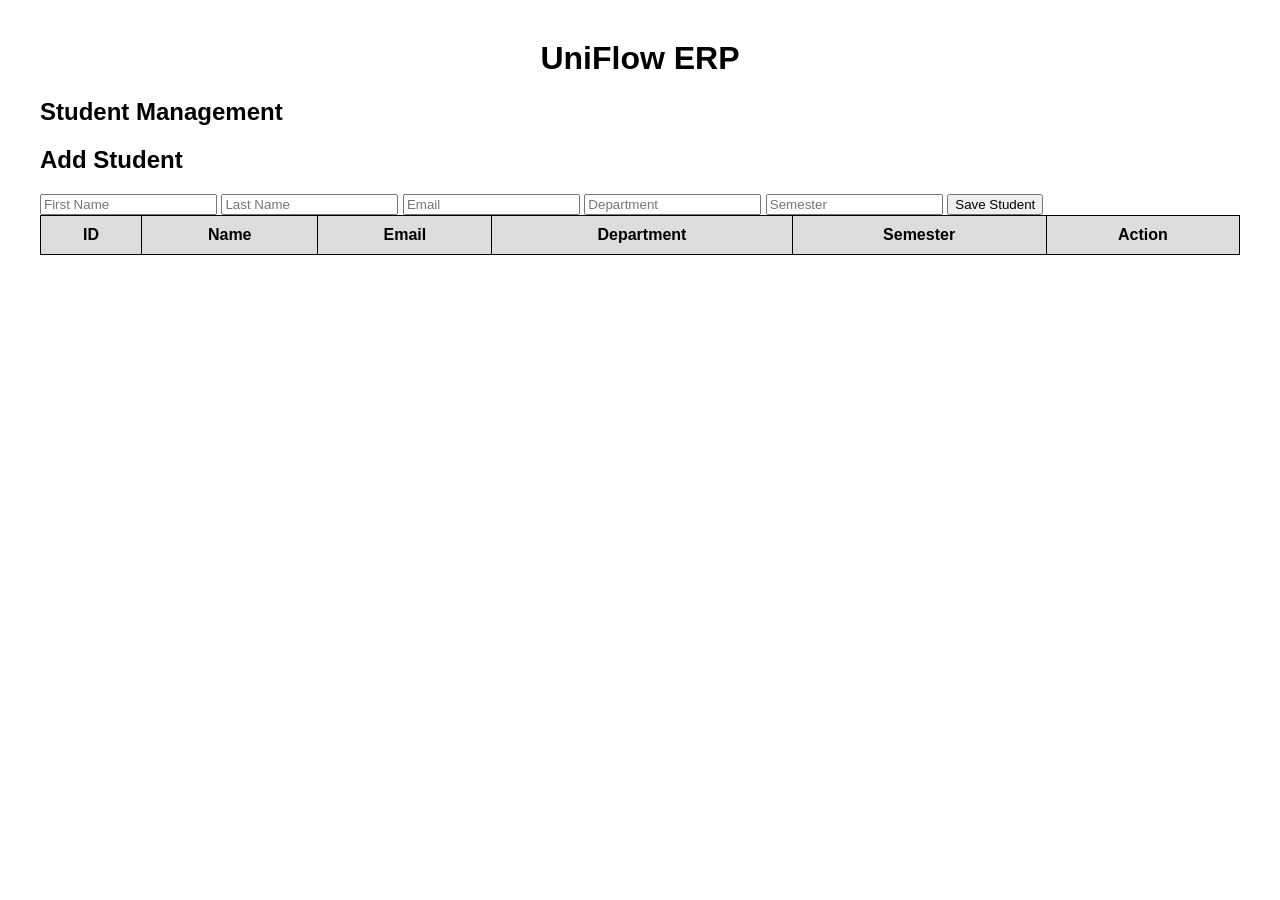
==== frontend/index.html @ 9a843696 "Completed Student full stack CRUD with frontend integration" ====
<!DOCTYPE html>
<html>

<head>

    <title>UniFlow ERP</title>

    <link rel="stylesheet" href="style.css">

</head>


<body>


<h1>
    UniFlow ERP
</h1>


<h2>
    Student Management
</h2>

<h2>Add Student</h2>

<div id="message"></div>

<input id="firstName" placeholder="First Name">

<input id="lastName" placeholder="Last Name">

<input id="email" placeholder="Email">

<input id="department" placeholder="Department">

<input id="semester" placeholder="Semester">

<button onclick="saveStudent()">
    Save Student
</button>

<table>

    <thead>

    <tr>
        <th>ID</th>
        <th>Name</th>
        <th>Email</th>
        <th>Department</th>
        <th>Semester</th>
        <th>Action</th>
    </tr>

    </thead>


    <tbody id="studentTable">

    </tbody>


</table>


<script src="script.js"></script>


</body>

</html>
---- frontend/style.css ----
body{

    font-family: Arial;
    margin:40px;

}


h1{

    text-align:center;

}


table{

    width:100%;
    border-collapse:collapse;

}


th,td{

    border:1px solid black;
    padding:10px;
    text-align:center;

}


th{

    background:#ddd;

}

#message{

    margin:10px;
    font-weight:bold;

}
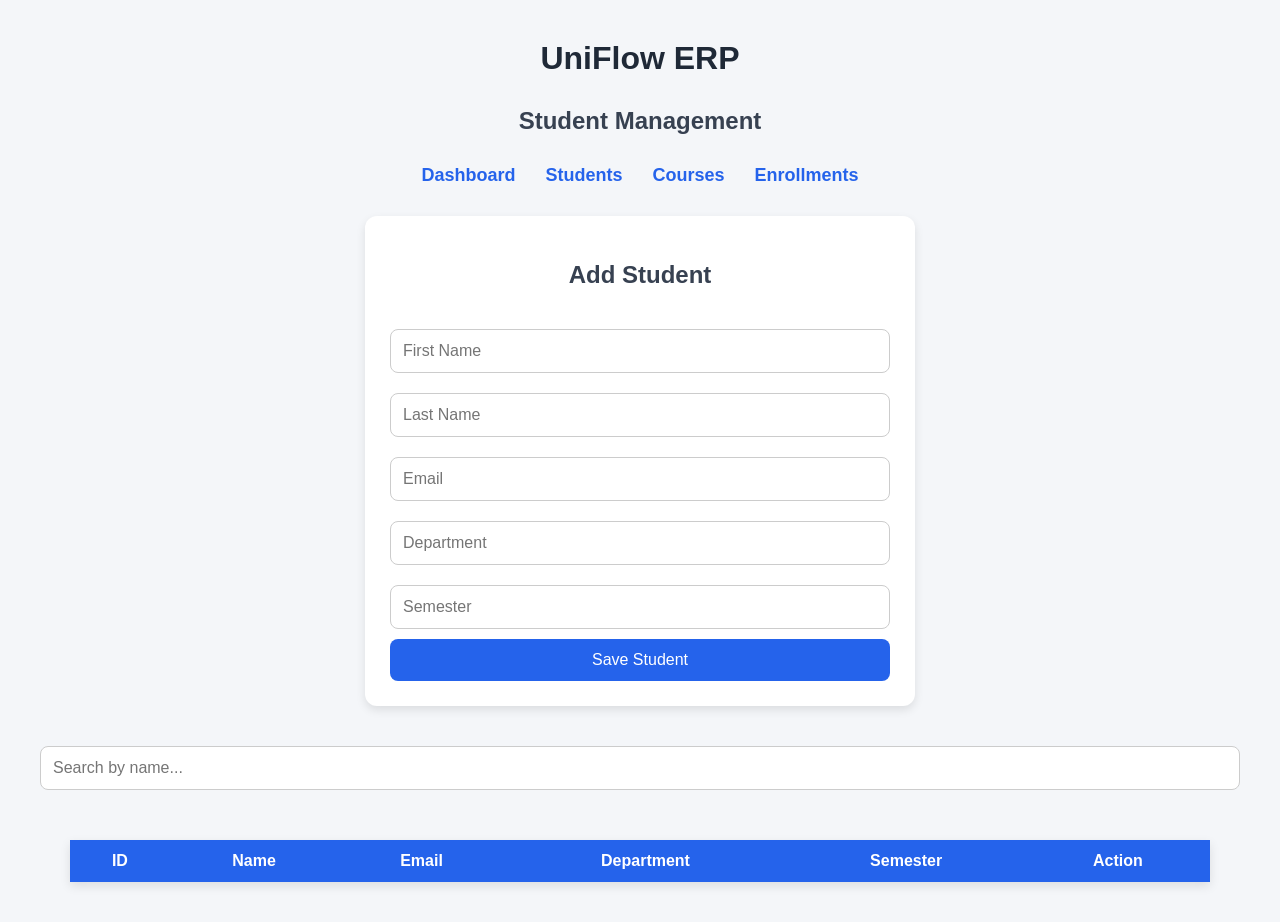
==== commit b0facfa7: "UI improvements and dashboard enhancements" ====
--- a/frontend/index.html
+++ b/frontend/index.html
@@ -13,32 +13,58 @@
 <body>
 
 
-<h1>
+<h1 class="page-title" style="text-align:center;">
     UniFlow ERP
 </h1>
 
 
-<h2>
+<h2 class="page-title">
     Student Management
 </h2>
 
-<h2>Add Student</h2>
+<nav>
+
+    <a href="dashboard.html">Dashboard</a>
+
+    <a href="index.html">Students</a>
+
+    <a href="courses.html">Courses</a>
+
+    <a href="enrollments.html">Enrollments</a>
+
+</nav>
 
 <div id="message"></div>
 
-<input id="firstName" placeholder="First Name">
+<div class="form-container">
 
-<input id="lastName" placeholder="Last Name">
+    <h2 class="page-title">Add Student</h2>
 
-<input id="email" placeholder="Email">
+    <input id="firstName" placeholder="First Name">
 
-<input id="department" placeholder="Department">
+    <input id="lastName" placeholder="Last Name">
 
-<input id="semester" placeholder="Semester">
+    <input id="email" placeholder="Email">
 
-<button onclick="saveStudent()">
-    Save Student
-</button>
+    <input id="department" placeholder="Department">
+
+    <input id="semester" placeholder="Semester">
+
+    <button onclick="saveStudent()">
+        Save Student
+    </button>
+
+</div>
+
+<div class="search-container">
+
+    <input
+            type="text"
+            id="searchInput"
+            placeholder="Search by name..."
+            onkeyup="searchStudent()">
+
+</div>
 
 <table>
 
@@ -66,6 +92,7 @@
 
 <script src="script.js"></script>
 
+<div id="toast"></div>
 
 </body>
 
--- a/frontend/style.css
+++ b/frontend/style.css
@@ -1,44 +1,334 @@
 body{
-
-    font-family: Arial;
     margin:40px;
-
-}
-
+    font-family:Arial, Helvetica, sans-serif;
+    background:#f4f6f9;
+}
 
 h1{
-
-    text-align:center;
-
-}
-
+    text-align:center;
+    color:#1f2937;
+}
+
+h2{
+    color:#374151;
+}
+
+.dashboard{
+
+    display:flex;
+
+    justify-content:center;
+
+    gap:30px;
+
+    margin-top:50px;
+
+}
+
+.card{
+
+    width:220px;
+
+    padding:30px;
+
+    background:white;
+
+    border-radius:12px;
+
+    text-align:center;
+
+    text-decoration:none;
+
+    color:black;
+
+    box-shadow:0px 4px 10px rgba(0,0,0,0.15);
+
+    transition:0.3s;
+
+}
+
+.card:hover{
+
+    transform:translateY(-8px);
+
+    box-shadow:0px 8px 20px rgba(0,0,0,0.25);
+
+}
+
+nav{
+
+    display:flex;
+
+    justify-content:center;
+
+    gap:30px;
+
+    margin:30px 0;
+
+}
+
+nav a{
+
+    text-decoration:none;
+
+    color:#2563eb;
+
+    font-weight:bold;
+
+    font-size:18px;
+
+}
+
+nav a:hover{
+
+    color:#1d4ed8;
+
+}
+
+.form-container{
+
+    width:500px;
+
+    margin:30px auto;
+
+    background:white;
+
+    padding:25px;
+
+    border-radius:12px;
+
+    box-shadow:0 4px 10px rgba(0,0,0,0.1);
+
+}
+
+input,
+select{
+
+    width:100%;
+
+    padding:12px;
+
+    margin:10px 0;
+
+    border:1px solid #ccc;
+
+    border-radius:8px;
+
+    font-size:16px;
+
+    box-sizing:border-box;
+
+}
+
+button{
+
+    width:100%;
+
+    padding:12px;
+
+    border:none;
+
+    border-radius:8px;
+
+    background:#2563eb;
+
+    color:white;
+
+    font-size:16px;
+
+    cursor:pointer;
+
+    transition:0.3s;
+
+}
+
+button:hover{
+
+    background:#1d4ed8;
+
+}
 
 table{
 
-    width:100%;
+    max-width:1500px;
+
+    width:95%;
+
+    margin:40px auto;
+
     border-collapse:collapse;
 
-}
-
-
-th,td{
-
-    border:1px solid black;
-    padding:10px;
-    text-align:center;
-
-}
-
+    background:white;
+
+    box-shadow:0 4px 10px rgba(0,0,0,0.1);
+
+}
 
 th{
 
-    background:#ddd;
-
+    background:#2563eb;
+
+    color:white;
+
+    padding:12px;
+
+}
+
+td{
+
+    padding:12px;
+
+    text-align:center;
+
+}
+
+tr:nth-child(even){
+
+    background:#f3f4f6;
+
+}
+
+tr:hover{
+
+    background:#dbeafe;
+
+}
+
+.page-title{
+
+    text-align:center;
+
+    margin-top:20px;
+
+    margin-bottom:30px;
+
+}
+
+.delete-btn{
+
+    background:#dc3545;
+
+}
+
+.delete-btn:hover{
+
+    background:#bb2d3b;
+
+}
+
+h1{
+
+    margin-top:30px;
+
+    margin-bottom:15px;
+
+}
+
+h3{
+     text-align:center;
+     color:#1f2937;
 }
 
 #message{
 
-    margin:10px;
+    position:fixed;
+
+    top:20px;
+
+    right:20px;
+
+    padding:15px 25px;
+
+    background:#16a34a;
+
+    color:white;
+
+    border-radius:8px;
+
+    box-shadow:0 4px 10px rgba(0,0,0,0.2);
+
+    opacity:0;
+
+    transition:opacity 0.4s ease;
+
+    z-index:1000;
+
     font-weight:bold;
 
-}+}
+
+.stats-container{
+
+    display:flex;
+
+    justify-content:center;
+
+    gap:30px;
+
+    margin-top:50px;
+
+    flex-wrap:wrap;
+
+}
+
+.card{
+
+    width:250px;
+
+    background:white;
+
+    padding:30px;
+
+    text-align:center;
+
+    border-radius:12px;
+
+    box-shadow:0 5px 15px rgba(0,0,0,0.1);
+
+    transition:0.3s;
+
+}
+
+.card:hover{
+
+    transform:translateY(-5px);
+
+}
+
+.action-buttons{
+
+    display:flex;
+
+    justify-content:center;
+
+    gap:10px;
+
+}
+
+.action-buttons button{
+
+    width:90px;
+
+}
+
+.delete-btn{
+
+    background:#dc3545;
+
+}
+
+.delete-btn:hover{
+
+    background:#bb2d3b;
+
+}
+
+<div class="search-container">
+
+    <input
+        type="text"
+        id="searchInput"
+        placeholder="Search by name..."
+        onkeyup="searchStudent()">
+
+</div>
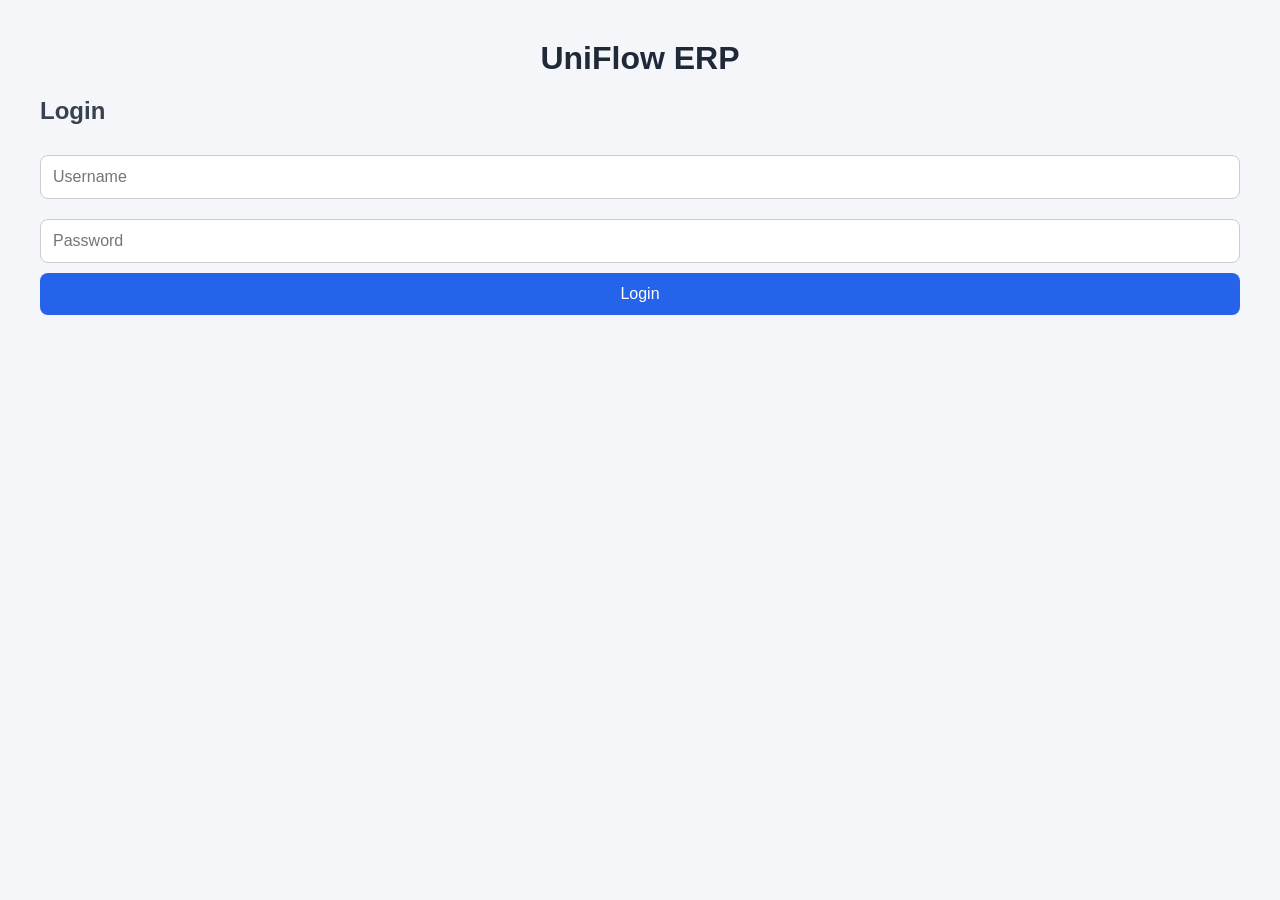
==== commit 67e7c019: "Complete JWT authentication and frontend integration" ====
--- a/frontend/index.html
+++ b/frontend/index.html
@@ -16,6 +16,8 @@
 <h1 class="page-title" style="text-align:center;">
     UniFlow ERP
 </h1>
+
+<button onclick="logout()">Logout</button>
 
 
 <h2 class="page-title">
@@ -50,7 +52,7 @@
 
     <input id="semester" placeholder="Semester">
 
-    <button onclick="saveStudent()">
+    <button id="saveBtn" onclick="saveStudent()">
         Save Student
     </button>
 
@@ -66,6 +68,7 @@
 
 </div>
 
+<div class="table-container">
 <table>
 
     <thead>
@@ -88,6 +91,7 @@
 
 
 </table>
+</div>
 
 
 <script src="script.js"></script>
--- a/frontend/style.css
+++ b/frontend/style.css
@@ -323,12 +323,52 @@
 
 }
 
-<div class="search-container">
-
-    <input
-        type="text"
-        id="searchInput"
-        placeholder="Search by name..."
-        onkeyup="searchStudent()">
-
-</div>+@media (max-width:768px){
+.form-container{
+
+    width:90%;
+
+}
+
+.stats-container{
+
+    flex-direction:column;
+
+    align-items:center;
+
+}
+
+.card{
+
+    width:90%;
+
+}
+
+nav{
+
+    display:flex;
+
+    flex-direction:column;
+
+}
+
+nav{
+
+    display:flex;
+
+    flex-direction:column;
+
+}
+
+.table-container{
+
+    overflow-x:auto;
+
+}
+
+.action-buttons{
+
+    flex-direction:column;
+
+}
+}
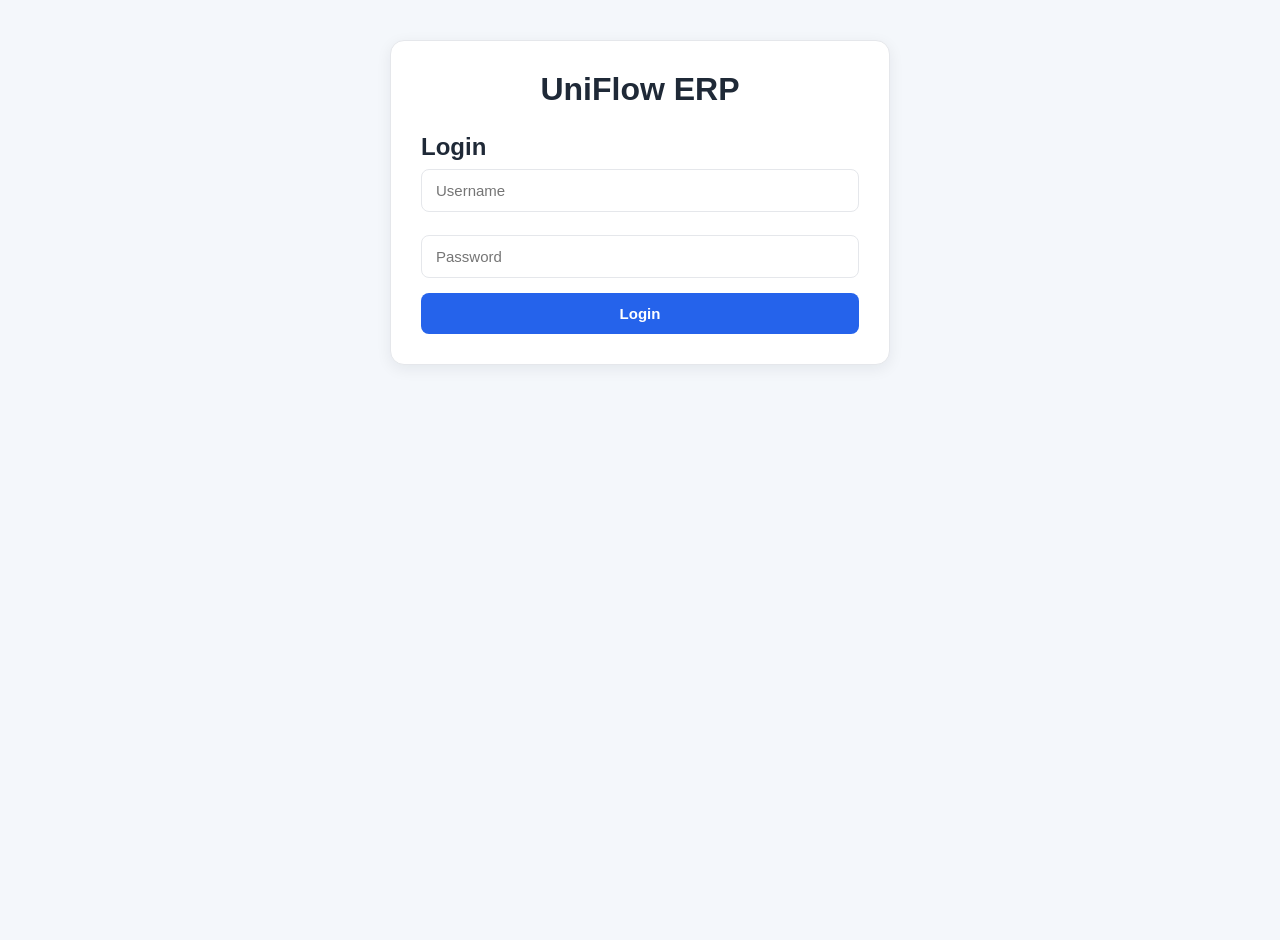
==== commit 76b00cf8: "Update UniFlow frontend and faculty features" ====
--- a/frontend/index.html
+++ b/frontend/index.html
@@ -1,103 +1,279 @@
 <!DOCTYPE html>
-<html>
+<html lang="en">
 
 <head>
 
-    <title>UniFlow ERP</title>
+    <meta charset="UTF-8">
+
+    <meta name="viewport" content="width=device-width, initial-scale=1.0">
+
+    <title>Student Management - UniFlow</title>
 
     <link rel="stylesheet" href="style.css">
 
 </head>
 
-
 <body>
 
-
-<h1 class="page-title" style="text-align:center;">
-    UniFlow ERP
-</h1>
-
-<button onclick="logout()">Logout</button>
-
-
-<h2 class="page-title">
-    Student Management
-</h2>
-
-<nav>
-
-    <a href="dashboard.html">Dashboard</a>
-
-    <a href="index.html">Students</a>
-
-    <a href="courses.html">Courses</a>
-
-    <a href="enrollments.html">Enrollments</a>
-
-</nav>
-
-<div id="message"></div>
-
-<div class="form-container">
-
-    <h2 class="page-title">Add Student</h2>
-
-    <input id="firstName" placeholder="First Name">
-
-    <input id="lastName" placeholder="Last Name">
-
-    <input id="email" placeholder="Email">
-
-    <input id="department" placeholder="Department">
-
-    <input id="semester" placeholder="Semester">
-
-    <button id="saveBtn" onclick="saveStudent()">
-        Save Student
-    </button>
+<div class="dashboard-layout">
+
+    <!-- Sidebar -->
+    <aside class="sidebar">
+
+        <div class="sidebar-logo">
+            Uni<span>Flow</span>
+        </div>
+
+        <div class="sidebar-menu">
+
+            <a href="dashboard.html">
+                Dashboard
+            </a>
+
+            <a href="index.html" class="active">
+                Students
+            </a>
+
+            <a href="courses.html">
+                Courses
+            </a>
+
+            <a href="enrollments.html">
+                Enrollments
+            </a>
+
+        </div>
+
+    </aside>
+
+
+    <!-- Main Content -->
+    <main class="dashboard-main">
+
+        <!-- Top Bar -->
+        <div class="dashboard-topbar">
+
+            <div>
+                <h2>Student Management</h2>
+
+                <p class="topbar-subtitle">
+                    Manage student records and information
+                </p>
+            </div>
+
+            <div class="user-info">
+
+                <button
+                        class="logout-btn"
+                        onclick="logout()">
+                    Logout
+                </button>
+
+            </div>
+
+        </div>
+
+
+        <!-- Page Header -->
+        <div class="page-title">
+
+            <h1>Students</h1>
+
+            <p>
+                Add, update, search and manage university students.
+            </p>
+
+        </div>
+
+
+        <!-- Add / Edit Student -->
+        <div class="content-panel student-form-panel">
+
+            <div class="section-header">
+
+                <div>
+
+                    <h3 id="formTitle">
+                        Add Student
+                    </h3>
+
+                    <p>
+                        Enter the student's details below.
+                    </p>
+
+                </div>
+
+            </div>
+
+
+            <div class="student-form-grid">
+
+                <div class="form-field">
+
+                    <label for="firstName">
+                        First Name
+                    </label>
+
+                    <input
+                            id="firstName"
+                            type="text"
+                            placeholder="Enter first name">
+
+                </div>
+
+
+                <div class="form-field">
+
+                    <label for="lastName">
+                        Last Name
+                    </label>
+
+                    <input
+                            id="lastName"
+                            type="text"
+                            placeholder="Enter last name">
+
+                </div>
+
+
+                <div class="form-field">
+
+                    <label for="email">
+                        Email
+                    </label>
+
+                    <input
+                            id="email"
+                            type="email"
+                            placeholder="Enter email">
+
+                </div>
+
+
+                <div class="form-field">
+
+                    <label for="department">
+                        Department
+                    </label>
+
+                    <input
+                            id="department"
+                            type="text"
+                            placeholder="Enter department">
+
+                </div>
+
+
+                <div class="form-field">
+
+                    <label for="semester">
+                        Semester
+                    </label>
+
+                    <input
+                            id="semester"
+                            type="number"
+                            placeholder="Enter semester">
+
+                </div>
+
+            </div>
+
+
+            <div class="form-actions">
+
+                <button
+                        id="saveBtn"
+                        onclick="saveStudent()">
+                    Save Student
+                </button>
+
+                <button
+                        type="button"
+                        class="secondary-btn"
+                        onclick="clearForm()">
+                    Clear
+                </button>
+
+            </div>
+
+        </div>
+
+
+        <!-- Students List -->
+        <div class="content-panel">
+
+            <div class="section-header">
+
+                <div>
+
+                    <h3>Student Records</h3>
+
+                    <p>
+                        View and manage registered students.
+                    </p>
+
+                </div>
+
+
+                <div class="student-search">
+
+                    <input
+                            type="text"
+                            id="searchInput"
+                            placeholder="Search students..."
+                            onkeyup="searchStudent()">
+
+                </div>
+
+            </div>
+
+
+            <div id="message"></div>
+
+
+            <div class="table-container">
+
+                <table>
+
+                    <thead>
+
+                    <tr>
+
+                        <th>ID</th>
+
+                        <th>Name</th>
+
+                        <th>Email</th>
+
+                        <th>Department</th>
+
+                        <th>Semester</th>
+
+                        <th>Action</th>
+
+                    </tr>
+
+                    </thead>
+
+
+                    <tbody id="studentTable">
+
+                    </tbody>
+
+                </table>
+
+            </div>
+
+        </div>
+
+    </main>
 
 </div>
 
-<div class="search-container">
-
-    <input
-            type="text"
-            id="searchInput"
-            placeholder="Search by name..."
-            onkeyup="searchStudent()">
-
-</div>
-
-<div class="table-container">
-<table>
-
-    <thead>
-
-    <tr>
-        <th>ID</th>
-        <th>Name</th>
-        <th>Email</th>
-        <th>Department</th>
-        <th>Semester</th>
-        <th>Action</th>
-    </tr>
-
-    </thead>
-
-
-    <tbody id="studentTable">
-
-    </tbody>
-
-
-</table>
-</div>
-
 
 <script src="script.js"></script>
 
-<div id="toast"></div>
-
 </body>
 
 </html>
--- a/frontend/style.css
+++ b/frontend/style.css
@@ -1,374 +1,3102 @@
-body{
-    margin:40px;
-    font-family:Arial, Helvetica, sans-serif;
-    background:#f4f6f9;
-}
-
-h1{
-    text-align:center;
-    color:#1f2937;
-}
-
-h2{
-    color:#374151;
-}
-
-.dashboard{
-
-    display:flex;
-
-    justify-content:center;
-
-    gap:30px;
-
-    margin-top:50px;
-
-}
-
-.card{
-
-    width:220px;
-
-    padding:30px;
-
-    background:white;
-
-    border-radius:12px;
-
-    text-align:center;
-
-    text-decoration:none;
-
-    color:black;
-
-    box-shadow:0px 4px 10px rgba(0,0,0,0.15);
-
-    transition:0.3s;
-
-}
-
-.card:hover{
-
-    transform:translateY(-8px);
-
-    box-shadow:0px 8px 20px rgba(0,0,0,0.25);
-
-}
-
-nav{
-
-    display:flex;
-
-    justify-content:center;
-
-    gap:30px;
-
-    margin:30px 0;
-
-}
-
-nav a{
-
-    text-decoration:none;
-
-    color:#2563eb;
-
-    font-weight:bold;
-
-    font-size:18px;
-
-}
-
-nav a:hover{
-
-    color:#1d4ed8;
-
-}
-
-.form-container{
-
-    width:500px;
-
-    margin:30px auto;
-
-    background:white;
-
-    padding:25px;
-
-    border-radius:12px;
-
-    box-shadow:0 4px 10px rgba(0,0,0,0.1);
-
+/* =========================================================
+   UniFlow ERP - Global Styles
+   ========================================================= */
+
+* {
+    box-sizing: border-box;
+    margin: 0;
+    padding: 0;
+}
+
+:root {
+    --primary: #2563eb;
+    --primary-dark: #1d4ed8;
+    --primary-light: #eff6ff;
+
+    --sidebar: #111827;
+    --sidebar-hover: #1f2937;
+
+    --background: #f4f7fb;
+    --surface: #ffffff;
+
+    --text: #1f2937;
+    --muted: #6b7280;
+
+    --success: #16a34a;
+    --danger: #dc3545;
+    --warning: #f59e0b;
+
+    --border: #e5e7eb;
+
+    --radius: 14px;
+
+    --shadow:
+        0 4px 15px rgba(15, 23, 42, 0.07);
+
+    --shadow-hover:
+        0 10px 25px rgba(15, 23, 42, 0.12);
+}
+
+
+/* =========================================================
+   BODY
+   ========================================================= */
+
+body {
+    font-family:
+        Arial,
+        Helvetica,
+        sans-serif;
+
+    background: var(--background);
+
+    color: var(--text);
+
+    min-height: 100vh;
+}
+
+
+/* =========================================================
+   HEADINGS
+   ========================================================= */
+
+h1 {
+    color: var(--text);
+    font-size: 32px;
+    margin-bottom: 12px;
+}
+
+h2 {
+    color: var(--text);
+}
+
+h3 {
+    color: var(--text);
+}
+
+p {
+    line-height: 1.6;
+}
+
+
+/* =========================================================
+   BUTTONS
+   ========================================================= */
+
+button {
+    width: 100%;
+
+    padding: 12px 18px;
+
+    border: none;
+    border-radius: 8px;
+
+    background: var(--primary);
+    color: white;
+
+    font-size: 15px;
+    font-weight: 600;
+
+    cursor: pointer;
+
+    transition:
+        background 0.2s ease,
+        transform 0.2s ease;
+}
+
+button:hover {
+    background: var(--primary-dark);
+    transform: translateY(-1px);
+}
+
+
+/* =========================================================
+   SECONDARY BUTTON
+   ========================================================= */
+
+.secondary-button {
+    width: auto;
+
+    background: white;
+
+    color: var(--text);
+
+    border: 1px solid var(--border);
+
+    padding: 11px 18px;
+}
+
+.secondary-button:hover {
+    background: #f8fafc;
+
+    color: var(--primary);
+
+    border-color: #cbd5e1;
+}
+
+
+/* =========================================================
+   TOP NAVBAR
+   ========================================================= */
+
+.navbar {
+    height: 70px;
+
+    display: flex;
+
+    align-items: center;
+
+    justify-content: space-between;
+
+    padding: 0 30px;
+
+    background: var(--surface);
+
+    border-bottom: 1px solid var(--border);
+
+    box-shadow:
+        0 2px 8px rgba(0, 0, 0, 0.04);
+
+    position: sticky;
+
+    top: 0;
+
+    z-index: 100;
+}
+
+.navbar h2 {
+    color: var(--primary);
+
+    font-size: 25px;
+
+    font-weight: 700;
+}
+
+.navbar button {
+    width: auto;
+
+    padding: 10px 22px;
+}
+
+
+/* =========================================================
+   MAIN CONTAINER
+   ========================================================= */
+
+.container {
+    width: min(1200px, 92%);
+
+    margin: 40px auto;
+
+    text-align: center;
+}
+
+
+/* =========================================================
+   PAGE TITLE
+   ========================================================= */
+
+.page-title {
+    text-align: left;
+
+    margin-bottom: 30px;
+
+    text-align: center;
+}
+
+.page-title h1 {
+    margin-bottom: 5px;
+    text-align: center;
+}
+
+.page-title p {
+    color: var(--muted);
+
+    font-size: 15px;
+    text-align: center;
+}
+
+
+/* =========================================================
+   NEW DASHBOARD LAYOUT
+   ========================================================= */
+
+.app-layout {
+    display: flex;
+
+    min-height: 100vh;
+}
+
+
+/* =========================================================
+   SIDEBAR
+   ========================================================= */
+
+.sidebar {
+    width: 250px;
+
+    min-height: 100vh;
+
+    position: fixed;
+
+    left: 0;
+    top: 0;
+    bottom: 0;
+
+    background: var(--sidebar);
+
+    color: white;
+
+    padding: 24px 16px;
+
+    display: flex;
+
+    flex-direction: column;
+
+    z-index: 200;
+}
+
+
+/* =========================================================
+   BRAND
+   ========================================================= */
+
+.brand {
+    display: flex;
+
+    align-items: center;
+
+    gap: 12px;
+
+    padding:
+        0 10px
+        25px;
+}
+
+.brand-logo {
+    width: 40px;
+    height: 40px;
+
+    display: flex;
+
+    align-items: center;
+    justify-content: center;
+
+    background: var(--primary);
+
+    color: white;
+
+    border-radius: 10px;
+
+    font-size: 20px;
+
+    font-weight: 700;
+}
+
+.brand h2 {
+    color: white;
+
+    font-size: 20px;
+
+    margin: 0;
+}
+
+.brand span {
+    display: block;
+
+    color: #9ca3af;
+
+    font-size: 11px;
+
+    margin-top: 2px;
+}
+
+
+/* =========================================================
+   SIDEBAR USER
+   ========================================================= */
+
+.sidebar-user {
+    display: flex;
+
+    align-items: center;
+
+    gap: 12px;
+
+    padding:
+        15px 10px;
+
+    margin-bottom: 20px;
+
+    border-top: 1px solid #374151;
+
+    border-bottom: 1px solid #374151;
+}
+
+.user-avatar {
+    width: 38px;
+    height: 38px;
+
+    display: flex;
+
+    align-items: center;
+    justify-content: center;
+
+    border-radius: 50%;
+
+    background: #374151;
+
+    color: white;
+
+    font-weight: 700;
+}
+
+.sidebar-user strong {
+    display: block;
+
+    color: white;
+
+    font-size: 14px;
+}
+
+.sidebar-user span {
+    display: block;
+
+    color: #9ca3af;
+
+    font-size: 11px;
+
+    margin-top: 3px;
+}
+
+
+/* =========================================================
+   SIDEBAR SECTION
+   ========================================================= */
+
+.sidebar-section {
+    margin-bottom: 25px;
+}
+
+.sidebar-heading {
+    color: #6b7280;
+
+    font-size: 10px;
+
+    font-weight: 700;
+
+    letter-spacing: 1px;
+
+    padding:
+        0 10px
+        8px;
+}
+
+
+/* =========================================================
+   SIDEBAR LINKS
+   ========================================================= */
+
+.sidebar-link {
+    display: flex;
+
+    align-items: center;
+
+    gap: 12px;
+
+    padding: 11px 12px;
+
+    margin-bottom: 4px;
+
+    border-radius: 8px;
+
+    text-decoration: none;
+
+    color: #d1d5db;
+
+    font-size: 14px;
+
+    transition:
+        background 0.2s ease,
+        color 0.2s ease;
+}
+
+.sidebar-link:hover {
+    background: var(--sidebar-hover);
+
+    color: white;
+}
+
+.sidebar-link.active {
+    background: var(--primary);
+
+    color: white;
+}
+
+.sidebar-icon {
+    width: 20px;
+
+    text-align: center;
+
+    font-size: 16px;
+}
+
+
+/* =========================================================
+   SIDEBAR FOOTER
+   ========================================================= */
+
+.sidebar-footer {
+    margin-top: auto;
+
+    padding:
+        15px 10px 5px;
+
+    border-top: 1px solid #374151;
+}
+
+.sidebar-footer strong {
+    display: block;
+
+    color: white;
+
+    font-size: 12px;
+}
+
+.sidebar-footer span {
+    display: block;
+
+    color: #9ca3af;
+
+    font-size: 10px;
+
+    margin-top: 4px;
+}
+
+.sidebar-footer small {
+    display: block;
+
+    color: #6b7280;
+
+    font-size: 9px;
+
+    margin-top: 8px;
+}
+
+
+/* =========================================================
+   MAIN CONTENT
+   ========================================================= */
+
+.main-content {
+    width: 100%;
+
+    margin-left: 250px;
+
+    padding: 40px;
+
+    min-height: 100vh;
+}
+
+
+/* =========================================================
+   PAGE HEADER
+   ========================================================= */
+
+.page-header {
+    display: flex;
+
+    align-items: center;
+
+    justify-content: space-between;
+
+    gap: 30px;
+
+    margin-bottom: 35px;
+}
+
+.page-eyebrow {
+    color: var(--primary);
+
+    font-size: 11px;
+
+    font-weight: 700;
+
+    letter-spacing: 1.2px;
+
+    margin-bottom: 7px;
+}
+
+.page-header h1 {
+    margin-bottom: 5px;
+
+    font-size: 32px;
+}
+
+.page-subtitle {
+    color: var(--muted);
+
+    font-size: 14px;
+}
+
+
+/* =========================================================
+   CONTENT SECTION
+   ========================================================= */
+
+.content-section {
+    width: 100%;
+}
+
+.section-header {
+    display: flex;
+
+    align-items: center;
+
+    justify-content: space-between;
+
+    margin-bottom: 20px;
+}
+
+.section-header h2 {
+    font-size: 20px;
+
+    margin-bottom: 4px;
+}
+
+.section-header p {
+    color: var(--muted);
+
+    font-size: 13px;
+}
+
+
+/* =========================================================
+   DASHBOARD
+   ========================================================= */
+
+.dashboard {
+    display: grid;
+
+    grid-template-columns:
+        repeat(3, 1fr);
+
+    gap: 25px;
+
+    margin-top: 35px;
+}
+
+
+/* =========================================================
+   DASHBOARD CARDS
+   ========================================================= */
+
+.dashboard-card,
+.card,
+.student-card,
+.course-card,
+.stat-card {
+
+    background: var(--surface);
+
+    border: 1px solid var(--border);
+
+    border-radius: var(--radius);
+
+    box-shadow: var(--shadow);
+
+    transition:
+        transform 0.2s ease,
+        box-shadow 0.2s ease;
+}
+
+.dashboard-card:hover,
+.card:hover,
+.student-card:hover,
+.course-card:hover,
+.stat-card:hover {
+
+    transform: translateY(-4px);
+
+    box-shadow: var(--shadow-hover);
+}
+
+
+/* =========================================================
+   DASHBOARD CARD
+   ========================================================= */
+
+.dashboard-card {
+    padding: 28px;
+
+    text-align: center;
+
+    cursor: pointer;
+}
+
+.dashboard-card h2 {
+    font-size: 42px;
+
+    margin-bottom: 15px;
+}
+
+.dashboard-card h3 {
+    font-size: 20px;
+
+    margin-bottom: 8px;
+}
+
+.dashboard-card p {
+    color: var(--muted);
+
+    font-size: 14px;
+}
+
+
+/* =========================================================
+   STUDENT DASHBOARD
+   ========================================================= */
+
+.student-dashboard-cards {
+    display: grid;
+
+    grid-template-columns:
+        repeat(2, 1fr);
+
+    gap: 25px;
+
+    max-width: 1000px;
+
+    margin: 40px auto;
+}
+
+.student-card {
+    padding: 30px;
+
+    cursor: pointer;
+}
+
+.student-card h2 {
+    margin-bottom: 12px;
+}
+
+.student-card p {
+    color: var(--muted);
+
+    margin: 8px 0;
+}
+
+
+/* =========================================================
+   COURSE GRID
+   ========================================================= */
+
+.courses-grid {
+    display: grid;
+
+    grid-template-columns:
+        repeat(2, 1fr);
+
+    gap: 20px;
+}
+
+
+/* =========================================================
+   COURSE CARD
+   ========================================================= */
+
+.course-card {
+    padding: 25px;
+
+    margin-bottom: 0;
+}
+
+.course-card h2 {
+    color: var(--primary);
+
+    margin-bottom: 15px;
+}
+
+.course-card p {
+    margin: 8px 0;
+
+    color: var(--muted);
+}
+
+
+/* =========================================================
+   STUDENTS GRID
+   ========================================================= */
+
+.students-grid {
+    display: grid;
+
+    grid-template-columns:
+        repeat(2, 1fr);
+
+    gap: 20px;
+}
+
+
+/* =========================================================
+   STUDENT CARD
+   ========================================================= */
+
+.student-card {
+    padding: 24px;
+
+    cursor: default;
+}
+
+.student-card-header {
+    display: flex;
+
+    align-items: center;
+
+    gap: 13px;
+
+    margin-bottom: 22px;
+}
+
+.student-avatar {
+    width: 45px;
+    height: 45px;
+
+    display: flex;
+
+    align-items: center;
+    justify-content: center;
+
+    border-radius: 50%;
+
+    background: var(--primary-light);
+
+    color: var(--primary);
+
+    font-size: 18px;
+
+    font-weight: 700;
+}
+
+.student-card h2 {
+    font-size: 17px;
+
+    margin-bottom: 4px;
+}
+
+.student-email {
+    color: var(--muted);
+
+    font-size: 12px;
+}
+
+.student-details {
+    display: grid;
+
+    grid-template-columns:
+        repeat(2, 1fr);
+
+    gap: 15px;
+
+    padding-bottom: 18px;
+
+    border-bottom:
+        1px solid var(--border);
+
+    margin-bottom: 18px;
+}
+
+.student-detail {
+    display: flex;
+
+    flex-direction: column;
+
+    gap: 5px;
+}
+
+.detail-label {
+    color: var(--muted);
+
+    font-size: 11px;
+
+    text-transform: uppercase;
+
+    letter-spacing: 0.5px;
+}
+
+.student-detail strong {
+    font-size: 13px;
+}
+
+.student-course {
+    display: flex;
+
+    flex-direction: column;
+
+    gap: 5px;
+}
+
+.student-course strong {
+    font-size: 14px;
+}
+
+.course-code {
+    color: var(--primary);
+
+    font-size: 12px;
+
+    font-weight: 600;
+}
+
+
+/* =========================================================
+   STATISTICS
+   ========================================================= */
+
+.statistics-grid {
+    display: grid;
+
+    grid-template-columns:
+        repeat(3, 1fr);
+
+    gap: 20px;
+}
+
+.stats-container {
+    display: grid;
+
+    grid-template-columns:
+        repeat(3, 1fr);
+
+    gap: 25px;
+
+    margin-top: 35px;
+}
+
+.stat-card {
+    padding: 25px;
+
+    text-align: left;
+    text-align: center;
+}
+
+.stat-icon {
+    width: 45px;
+    height: 45px;
+
+    display: flex;
+
+    align-items: center;
+    justify-content: center;
+
+    border-radius: 10px;
+
+    font-size: 20px;
+
+    margin-bottom: 18px;
+}
+
+.blue-icon {
+    background: #eff6ff;
+
+    color: #2563eb;
+}
+
+.green-icon {
+    background: #f0fdf4;
+
+    color: #16a34a;
+}
+
+.purple-icon {
+    background: #faf5ff;
+
+    color: #9333ea;
+}
+
+.stat-content {
+    display: flex;
+
+    flex-direction: column;
+
+    gap: 5px;
+}
+
+.stat-content span {
+    color: var(--muted);
+
+    font-size: 13px;
+}
+
+.stat-content strong {
+    color: var(--text);
+
+    font-size: 32px;
+}
+
+.stat-card p {
+    color: var(--muted);
+
+    font-size: 12px;
+
+    margin-top: 12px;
+}
+
+
+/* =========================================================
+   FORMS
+   ========================================================= */
+
+.form-container {
+    width: min(500px, 92%);
+
+    margin: 40px auto;
+
+    background: var(--surface);
+
+    padding: 30px;
+
+    border-radius: var(--radius);
+
+    box-shadow: var(--shadow);
+
+    border: 1px solid var(--border);
+}
+
+.form-container h1 {
+    text-align: center;
+
+    margin-bottom: 25px;
 }
 
 input,
-select{
-
-    width:100%;
-
-    padding:12px;
-
-    margin:10px 0;
-
-    border:1px solid #ccc;
-
-    border-radius:8px;
-
-    font-size:16px;
-
-    box-sizing:border-box;
-
-}
-
-button{
-
-    width:100%;
-
-    padding:12px;
-
-    border:none;
-
-    border-radius:8px;
-
-    background:#2563eb;
-
-    color:white;
-
-    font-size:16px;
-
-    cursor:pointer;
-
-    transition:0.3s;
-
-}
-
-button:hover{
-
-    background:#1d4ed8;
-
-}
-
-table{
-
-    max-width:1500px;
-
-    width:95%;
-
-    margin:40px auto;
-
-    border-collapse:collapse;
-
-    background:white;
-
-    box-shadow:0 4px 10px rgba(0,0,0,0.1);
-
-}
-
-th{
-
-    background:#2563eb;
-
-    color:white;
-
-    padding:12px;
-
-}
-
-td{
-
-    padding:12px;
-
-    text-align:center;
-
-}
-
-tr:nth-child(even){
-
-    background:#f3f4f6;
-
-}
-
-tr:hover{
-
-    background:#dbeafe;
-
-}
-
-.page-title{
-
-    text-align:center;
-
-    margin-top:20px;
-
-    margin-bottom:30px;
-
-}
-
-.delete-btn{
-
-    background:#dc3545;
-
-}
-
-.delete-btn:hover{
-
-    background:#bb2d3b;
-
-}
-
-h1{
-
-    margin-top:30px;
-
-    margin-bottom:15px;
-
-}
-
-h3{
-     text-align:center;
-     color:#1f2937;
-}
-
-#message{
-
-    position:fixed;
-
-    top:20px;
-
-    right:20px;
-
-    padding:15px 25px;
-
-    background:#16a34a;
-
-    color:white;
-
-    border-radius:8px;
-
-    box-shadow:0 4px 10px rgba(0,0,0,0.2);
-
-    opacity:0;
-
-    transition:opacity 0.4s ease;
-
-    z-index:1000;
-
-    font-weight:bold;
-
-}
-
-.stats-container{
-
-    display:flex;
-
-    justify-content:center;
-
-    gap:30px;
-
-    margin-top:50px;
-
-    flex-wrap:wrap;
-
-}
-
-.card{
-
-    width:250px;
-
-    background:white;
-
-    padding:30px;
-
-    text-align:center;
-
-    border-radius:12px;
-
-    box-shadow:0 5px 15px rgba(0,0,0,0.1);
-
-    transition:0.3s;
-
-}
-
-.card:hover{
-
-    transform:translateY(-5px);
-
-}
-
-.action-buttons{
-
-    display:flex;
-
-    justify-content:center;
-
-    gap:10px;
-
-}
-
-.action-buttons button{
-
-    width:90px;
-
-}
-
-.delete-btn{
-
-    background:#dc3545;
-
-}
-
-.delete-btn:hover{
-
-    background:#bb2d3b;
-
-}
-
-@media (max-width:768px){
-.form-container{
-
-    width:90%;
-
-}
-
-.stats-container{
-
-    flex-direction:column;
-
-    align-items:center;
-
-}
-
-.card{
-
-    width:90%;
-
-}
-
-nav{
-
-    display:flex;
-
-    flex-direction:column;
-
-}
-
-nav{
-
-    display:flex;
-
-    flex-direction:column;
-
-}
-
-.table-container{
-
-    overflow-x:auto;
-
-}
-
-.action-buttons{
-
-    flex-direction:column;
-
-}
-}+select {
+    width: 100%;
+
+    padding: 12px 14px;
+
+    margin: 8px 0 15px;
+
+    border: 1px solid var(--border);
+
+    border-radius: 8px;
+
+    font-size: 15px;
+
+    background: white;
+
+    outline: none;
+
+    transition: 0.2s;
+}
+
+input:focus,
+select:focus {
+    border-color: var(--primary);
+
+    box-shadow:
+        0 0 0 3px
+        rgba(37, 99, 235, 0.12);
+}
+
+
+/* =========================================================
+   TABLES
+   ========================================================= */
+
+.table-container {
+    width: 100%;
+
+    overflow-x: auto;
+
+    margin-top: 30px;
+}
+
+table {
+    width: 100%;
+
+    border-collapse: collapse;
+
+    background: var(--surface);
+
+    border-radius: var(--radius);
+
+    overflow: hidden;
+
+    box-shadow: var(--shadow);
+}
+
+th {
+    background: var(--primary);
+
+    color: white;
+
+    padding: 14px;
+
+    text-align: left;
+
+    font-size: 14px;
+}
+
+td {
+    padding: 14px;
+
+    border-bottom:
+        1px solid var(--border);
+
+    color: var(--text);
+
+    font-size: 14px;
+}
+
+tr:nth-child(even) {
+    background: #f8fafc;
+}
+
+tr:hover {
+    background: var(--primary-light);
+}
+
+
+/* =========================================================
+   EMPTY STATE
+   ========================================================= */
+
+.empty-message {
+    background: var(--surface);
+
+    padding: 45px 25px;
+
+    border-radius: var(--radius);
+
+    text-align: center;
+
+    box-shadow: var(--shadow);
+
+    border: 1px solid var(--border);
+
+    width: 100%;
+}
+
+.empty-message h3 {
+    margin-bottom: 10px;
+}
+
+.empty-message p {
+    color: var(--muted);
+}
+
+
+/* =========================================================
+   LOADING CARD
+   ========================================================= */
+
+.loading-card {
+    background: var(--surface);
+
+    padding: 40px;
+
+    border-radius: var(--radius);
+
+    border: 1px solid var(--border);
+
+    text-align: center;
+
+    color: var(--muted);
+
+    grid-column: 1 / -1;
+}
+
+
+/* =========================================================
+   ERROR MESSAGE
+   ========================================================= */
+
+.error-message {
+    background: #fef2f2;
+
+    color: #b91c1c;
+
+    border: 1px solid #fecaca;
+
+    padding: 14px 18px;
+
+    border-radius: 8px;
+
+    margin-top: 20px;
+}
+
+/* =========================================================
+   OLD SIDEBAR SUPPORT
+   ========================================================= */
+
+.sidebar-logo {
+    font-size: 24px;
+
+    font-weight: 700;
+
+    padding:
+        0 15px 30px;
+
+    color: white;
+}
+
+.sidebar-logo span {
+    color: #60a5fa;
+}
+
+.sidebar-menu {
+    display: flex;
+
+    flex-direction: column;
+
+    gap: 5px;
+}
+
+.sidebar-menu a {
+    display: flex;
+
+    align-items: center;
+
+    gap: 12px;
+
+    padding: 12px 15px;
+
+    border-radius: 8px;
+
+    text-decoration: none;
+
+    color: #d1d5db;
+
+    font-size: 14px;
+
+    transition: 0.2s;
+}
+
+.sidebar-menu a:hover {
+    background: var(--sidebar-hover);
+
+    color: white;
+}
+
+.sidebar-menu a.active {
+    background: var(--primary);
+
+    color: white;
+}
+
+
+/* =========================================================
+   OLD DASHBOARD LAYOUT SUPPORT
+   ========================================================= */
+
+.dashboard-layout {
+    min-height: 100vh;
+
+    padding-left: 240px;
+}
+
+.dashboard-main {
+    padding: 30px;
+}
+
+
+/* =========================================================
+   TOP DASHBOARD BAR
+   ========================================================= */
+
+.dashboard-topbar {
+    display: flex;
+
+    align-items: center;
+
+    justify-content: space-between;
+
+    background: white;
+
+    padding: 18px 25px;
+
+    border-radius: var(--radius);
+
+    border: 1px solid var(--border);
+
+    box-shadow: var(--shadow);
+
+    margin-bottom: 30px;
+}
+
+.dashboard-topbar h2 {
+    font-size: 20px;
+}
+
+.user-info {
+    display: flex;
+
+    align-items: center;
+
+    gap: 10px;
+
+    color: var(--muted);
+
+    font-size: 14px;
+}
+
+
+/* =========================================================
+   SUMMARY CARDS
+   ========================================================= */
+
+.summary-grid {
+    display: grid;
+
+    grid-template-columns:
+        repeat(4, 1fr);
+
+    gap: 20px;
+
+    margin-bottom: 30px;
+}
+
+.summary-card {
+    background: white;
+
+    padding: 22px;
+
+    border-radius: var(--radius);
+
+    border: 1px solid var(--border);
+
+    box-shadow: var(--shadow);
+
+    text-align: center;
+}
+
+.summary-card .icon {
+    font-size: 28px;
+
+    margin-bottom: 12px;
+}
+
+.summary-card .value {
+    font-size: 28px;
+
+    font-weight: 700;
+
+    color: var(--text);
+    text-align: center;
+}
+
+.summary-card .label {
+    color: var(--muted);
+
+    font-size: 13px;
+
+    margin-top: 5px;
+    text-align: center;
+}
+
+
+/* =========================================================
+   CONTENT GRID
+   ========================================================= */
+
+.content-grid {
+    display: grid;
+
+    grid-template-columns:
+        repeat(2, 1fr);
+
+    gap: 25px;
+}
+
+.content-panel {
+    background: white;
+
+    padding: 25px;
+
+    border-radius: var(--radius);
+
+    border: 1px solid var(--border);
+
+    box-shadow: var(--shadow);
+}
+
+.content-panel h3 {
+    margin-bottom: 20px;
+
+    font-size: 18px;
+}
+
+
+/* =========================================================
+   PROFILE
+   ========================================================= */
+
+.profile-card {
+    background: white;
+
+    padding: 35px;
+
+    border-radius: var(--radius);
+
+    border: 1px solid var(--border);
+
+    box-shadow: var(--shadow);
+
+    max-width: 800px;
+
+    margin: 30px auto;
+}
+
+.profile-row {
+    display: flex;
+
+    justify-content: space-between;
+
+    padding: 15px 0;
+
+    border-bottom:
+        1px solid var(--border);
+}
+
+.profile-row:last-child {
+    border-bottom: none;
+}
+
+.profile-label {
+    font-weight: 600;
+}
+
+.profile-value {
+    color: var(--muted);
+}
+
+
+/* =========================================================
+   ACTION BUTTONS
+   ========================================================= */
+
+.action-buttons {
+    display: flex;
+
+    justify-content: center;
+
+    gap: 8px;
+}
+
+.action-buttons button {
+    width: auto;
+
+    min-width: 90px;
+}
+
+
+/* =========================================================
+   DELETE BUTTON
+   ========================================================= */
+
+.delete-btn {
+    background: var(--danger);
+}
+
+.delete-btn:hover {
+    background: #bb2d3b;
+}
+
+
+/* =========================================================
+   MOBILE
+   ========================================================= */
+
+@media (max-width: 1000px) {
+
+    .summary-grid {
+        grid-template-columns:
+            repeat(2, 1fr);
+    }
+
+    .dashboard {
+        grid-template-columns:
+            repeat(2, 1fr);
+    }
+
+    .statistics-grid {
+        grid-template-columns:
+            repeat(2, 1fr);
+    }
+
+    .courses-grid {
+        grid-template-columns: 1fr;
+    }
+
+    .students-grid {
+        grid-template-columns: 1fr;
+    }
+}
+
+
+@media (max-width: 768px) {
+
+    .sidebar {
+        width: 210px;
+    }
+
+    .main-content {
+        margin-left: 210px;
+
+        padding: 25px;
+    }
+
+    .dashboard-layout {
+        padding-left: 200px;
+    }
+
+    .dashboard-main {
+        padding: 20px;
+    }
+
+    .dashboard {
+        grid-template-columns: 1fr;
+    }
+
+    .stats-container {
+        grid-template-columns: 1fr;
+    }
+
+    .statistics-grid {
+        grid-template-columns: 1fr;
+    }
+
+    .student-dashboard-cards {
+        grid-template-columns: 1fr;
+    }
+
+    .content-grid {
+        grid-template-columns: 1fr;
+    }
+
+    .navbar {
+        padding: 0 15px;
+    }
+
+    .navbar h2 {
+        font-size: 21px;
+    }
+
+    .page-header {
+        flex-direction: column;
+
+        align-items: flex-start;
+    }
+
+    .secondary-button {
+        width: auto;
+    }
+}
+
+
+@media (max-width: 600px) {
+
+    .app-layout {
+        display: block;
+    }
+
+    .sidebar {
+        position: relative;
+
+        width: 100%;
+
+        min-height: auto;
+
+        height: auto;
+    }
+
+    .main-content {
+        margin-left: 0;
+
+        padding: 20px;
+    }
+
+    .sidebar-menu {
+        flex-direction: row;
+
+        flex-wrap: wrap;
+    }
+
+    .sidebar-menu a {
+        flex: 1 1 45%;
+    }
+
+    .sidebar-link {
+        display: inline-flex;
+    }
+
+    .summary-grid {
+        grid-template-columns: 1fr;
+    }
+
+    .form-container {
+        width: 94%;
+
+        padding: 22px;
+    }
+
+    .dashboard-topbar {
+        flex-direction: column;
+
+        align-items: flex-start;
+
+        gap: 12px;
+    }
+
+    .action-buttons {
+        flex-direction: column;
+    }
+
+    .action-buttons button {
+        width: 100%;
+    }
+
+    table {
+        min-width: 650px;
+    }
+
+    .student-details {
+        grid-template-columns: 1fr;
+    }
+}
+
+
+/* =========================================================
+   STUDENT DASHBOARD
+========================================================= */
+
+.dashboard-subtitle {
+    margin-top: 5px;
+    color: var(--muted);
+    font-size: 14px;
+}
+
+.student-dashboard-cards {
+    display: grid;
+    grid-template-columns: repeat(2, minmax(0, 1fr));
+    gap: 25px;
+    margin-top: 30px;
+    max-width: 900px;
+}
+
+.student-card {
+    display: flex;
+    align-items: center;
+    gap: 20px;
+
+    background: var(--surface);
+
+    padding: 28px;
+
+    border: 1px solid var(--border);
+
+    border-radius: var(--radius);
+
+    box-shadow: var(--shadow);
+
+    cursor: pointer;
+
+    transition:
+        transform 0.2s ease,
+        box-shadow 0.2s ease,
+        border-color 0.2s ease;
+}
+
+.student-card:hover {
+    transform: translateY(-4px);
+
+    box-shadow: var(--shadow-hover);
+
+    border-color: #bfdbfe;
+}
+
+.student-card-icon {
+    width: 55px;
+    height: 55px;
+
+    flex-shrink: 0;
+
+    display: flex;
+    align-items: center;
+    justify-content: center;
+
+    border-radius: 12px;
+
+    background: var(--primary-light);
+
+    color: var(--primary);
+
+    font-size: 20px;
+
+    font-weight: 700;
+}
+
+.student-card h2 {
+    margin: 0 0 8px;
+
+    font-size: 19px;
+}
+
+.student-card p {
+    margin: 0;
+
+    color: var(--muted);
+
+    font-size: 14px;
+
+    line-height: 1.5;
+}
+
+
+/* =========================================================
+   SIDEBAR LOGOUT
+========================================================= */
+
+.sidebar-bottom {
+    position: absolute;
+
+    left: 15px;
+    right: 15px;
+
+    bottom: 25px;
+}
+
+.sidebar-bottom button {
+    width: 100%;
+
+    background: #374151;
+}
+
+.sidebar-bottom button:hover {
+    background: #4b5563;
+}
+
+.back-button {
+    width: auto;
+    min-width: 180px;
+    margin-top: 5px;
+}
+
+
+/* =========================================================
+   STUDENT DASHBOARD RESPONSIVE
+========================================================= */
+
+@media (max-width: 768px) {
+
+    .student-dashboard-cards {
+        grid-template-columns: 1fr;
+    }
+
+}
+
+@media (max-width: 600px) {
+
+    .student-card {
+        padding: 22px;
+    }
+
+}
+
+/* =========================================================
+   COURSE MANAGEMENT
+========================================================= */
+
+.course-form {
+    width: 100%;
+    max-width: none;
+    margin: 0 0 30px;
+}
+
+.course-form h2 {
+    margin-bottom: 25px;
+    font-size: 20px;
+}
+
+.form-group {
+    margin-bottom: 5px;
+}
+
+.form-group label {
+    display: block;
+
+    margin-bottom: 6px;
+
+    color: var(--text);
+
+    font-size: 14px;
+
+    font-weight: 600;
+}
+
+.course-form button {
+    width: auto;
+    min-width: 150px;
+    margin-top: 5px;
+}
+
+.course-list-panel {
+    margin-top: 30px;
+}
+
+.section-header {
+    display: flex;
+
+    align-items: center;
+
+    justify-content: space-between;
+
+    margin-bottom: 20px;
+}
+
+.section-header h3 {
+    margin: 0 0 5px;
+
+    font-size: 19px;
+}
+
+.section-header p {
+    margin: 0;
+
+    color: var(--muted);
+
+    font-size: 14px;
+}
+
+/* =========================================================
+   ADMIN DASHBOARD
+========================================================= */
+
+.dashboard-section-title {
+    margin-top: 40px;
+    margin-bottom: 20px;
+}
+
+.admin-dashboard-card {
+    text-decoration: none;
+    color: var(--text);
+
+    padding: 30px;
+
+    text-align: left;
+}
+
+.admin-dashboard-card h3 {
+    margin-top: 18px;
+    margin-bottom: 8px;
+}
+
+.admin-dashboard-card p {
+    margin: 0;
+
+    color: var(--muted);
+
+    line-height: 1.5;
+}
+
+.admin-card-icon {
+    width: 50px;
+    height: 50px;
+
+    display: flex;
+    align-items: center;
+    justify-content: center;
+
+    border-radius: 10px;
+
+    background: var(--primary-light);
+
+    color: var(--primary);
+
+    font-size: 18px;
+
+    font-weight: 700;
+}
+
+/* =========================================================
+   STUDENT MANAGEMENT
+========================================================= */
+
+.topbar-subtitle {
+    margin-top: 4px;
+    color: var(--muted);
+    font-size: 13px;
+}
+
+.logout-btn {
+    width: auto;
+    padding: 9px 18px;
+}
+
+.section-header {
+    display: flex;
+    align-items: center;
+    justify-content: space-between;
+    gap: 20px;
+    margin-bottom: 25px;
+}
+
+.section-header h3 {
+    margin-bottom: 5px;
+}
+
+.section-header p {
+    color: var(--muted);
+    font-size: 13px;
+}
+
+.student-form-panel {
+    margin-bottom: 25px;
+}
+
+.student-form-grid {
+    display: grid;
+    grid-template-columns: repeat(2, 1fr);
+    gap: 5px 20px;
+}
+
+.form-field label {
+    display: block;
+    margin-bottom: 6px;
+    font-size: 13px;
+    font-weight: 600;
+    color: var(--text);
+}
+
+.form-actions {
+    display: flex;
+    gap: 10px;
+    margin-top: 10px;
+}
+
+.form-actions button {
+    width: auto;
+    min-width: 130px;
+}
+
+.secondary-btn {
+    background: #e5e7eb;
+    color: #374151;
+}
+
+.secondary-btn:hover {
+    background: #d1d5db;
+}
+
+.student-search {
+    width: 280px;
+}
+
+.student-search input {
+    margin: 0;
+}
+
+/* Mobile */
+
+@media (max-width: 700px) {
+
+    .student-form-grid {
+        grid-template-columns: 1fr;
+    }
+
+    .section-header {
+        flex-direction: column;
+        align-items: flex-start;
+    }
+
+    .student-search {
+        width: 100%;
+    }
+
+    .form-actions {
+        flex-direction: column;
+    }
+
+    .form-actions button {
+        width: 100%;
+    }
+}
+
+/* =========================================================
+   ADMIN HEADER
+========================================================= */
+
+.admin-header {
+    min-height: 70px;
+
+    display: flex;
+
+    align-items: center;
+
+    justify-content: space-between;
+
+    padding: 0 35px;
+
+    background: var(--surface);
+
+    border-bottom: 1px solid var(--border);
+
+    box-shadow: var(--shadow);
+}
+
+.admin-brand {
+    display: flex;
+
+    align-items: baseline;
+
+    gap: 10px;
+}
+
+.admin-brand h1 {
+    margin: 0;
+
+    color: var(--primary);
+
+    font-size: 24px;
+}
+
+.admin-brand span {
+    color: var(--muted);
+
+    font-size: 13px;
+}
+
+.logout-btn {
+    width: auto;
+
+    padding: 9px 20px;
+
+    background: var(--primary);
+}
+
+
+/* =========================================================
+   ADMIN CONTAINER
+========================================================= */
+
+.admin-container {
+    width: min(1200px, 92%);
+
+    margin: 35px auto;
+}
+
+
+/* =========================================================
+   PAGE HEADER
+========================================================= */
+
+.page-header {
+    margin-bottom: 25px;
+    text-align: center;
+}
+
+.page-header h2 {
+    font-size: 30px;
+
+    margin-bottom: 7px;
+    text-align: center;
+}
+
+.page-header p {
+    color: var(--muted);
+
+    font-size: 15px;
+    text-align: center;
+}
+
+
+/* =========================================================
+   ADMIN NAVIGATION
+========================================================= */
+
+.admin-nav {
+    display: flex;
+
+    align-items: center;
+
+    gap: 5px;
+
+    margin: 0 0 30px;
+
+    padding: 6px;
+
+    background: var(--surface);
+
+    border: 1px solid var(--border);
+
+    border-radius: 10px;
+
+    box-shadow: var(--shadow);
+}
+
+.admin-nav a {
+    padding: 10px 17px;
+
+    text-decoration: none;
+
+    color: var(--muted);
+
+    font-size: 14px;
+
+    font-weight: 600;
+
+    border-radius: 7px;
+
+    transition: 0.2s;
+}
+
+.admin-nav a:hover {
+    background: var(--primary-light);
+
+    color: var(--primary);
+}
+
+.admin-nav a.active {
+    background: var(--primary);
+
+    color: white;
+}
+
+
+/* =========================================================
+   SECTION HEADER
+========================================================= */
+
+.section-header {
+    display: flex;
+
+    justify-content: space-between;
+
+    align-items: center;
+
+    margin-bottom: 22px;
+}
+
+.section-header h2 {
+    margin: 0 0 6px;
+
+    font-size: 20px;
+}
+
+.section-header p {
+    margin: 0;
+
+    color: var(--muted);
+
+    font-size: 14px;
+}
+
+
+/* =========================================================
+   FORM
+========================================================= */
+
+.enrollment-form {
+    width: 100%;
+
+    margin: 0 0 30px;
+
+    padding: 28px;
+
+    box-sizing: border-box;
+}
+
+.form-grid {
+    display: grid;
+
+    grid-template-columns:
+        repeat(3, 1fr);
+
+    gap: 20px;
+}
+
+.form-group {
+    display: flex;
+
+    flex-direction: column;
+}
+
+.form-group label {
+    margin-bottom: 7px;
+
+    color: var(--text);
+
+    font-size: 14px;
+
+    font-weight: 600;
+}
+
+.form-group input,
+.form-group select {
+    margin: 0;
+
+    width: 100%;
+
+    box-sizing: border-box;
+}
+
+.form-actions {
+    margin-top: 22px;
+
+    display: flex;
+
+    justify-content: flex-end;
+}
+
+.form-actions button {
+    width: auto;
+
+    min-width: 160px;
+}
+
+
+/* =========================================================
+   ENROLLMENT RECORDS
+========================================================= */
+
+.enrollment-records {
+    margin-top: 0;
+
+    padding: 28px;
+}
+
+.enrollment-records .table-container {
+    margin-top: 0;
+}
+
+
+/* =========================================================
+   RESPONSIVE
+========================================================= */
+
+@media (max-width: 800px) {
+
+    .admin-header {
+        padding: 0 20px;
+    }
+
+    .admin-brand {
+        align-items: flex-start;
+
+        flex-direction: column;
+
+        gap: 2px;
+    }
+
+    .admin-container {
+        width: 94%;
+    }
+
+    .form-grid {
+        grid-template-columns: 1fr;
+    }
+
+    .admin-nav {
+        overflow-x: auto;
+    }
+
+    .admin-nav a {
+        white-space: nowrap;
+    }
+
+    .form-actions button {
+        width: 100%;
+    }
+
+}
+
+/* =========================================================
+   ADMIN PAGE IMPROVEMENTS
+========================================================= */
+
+.topbar-subtitle {
+    margin-top: 5px;
+    color: var(--muted);
+    font-size: 14px;
+}
+
+.logout-btn {
+    width: auto;
+    min-width: 90px;
+}
+
+.section-header {
+    display: flex;
+    align-items: center;
+    justify-content: space-between;
+    margin-bottom: 25px;
+}
+
+.section-header h2 {
+    margin-bottom: 6px;
+    font-size: 20px;
+}
+
+.section-header p {
+    color: var(--muted);
+    font-size: 14px;
+}
+
+.enrollment-form {
+    width: 100%;
+    max-width: none;
+    margin: 0 0 30px;
+}
+
+.form-grid {
+    display: grid;
+    grid-template-columns: repeat(3, 1fr);
+    gap: 20px;
+    margin-bottom: 10px;
+}
+
+.form-group {
+    display: flex;
+    flex-direction: column;
+}
+
+.form-group label {
+    font-size: 14px;
+    font-weight: 600;
+    color: var(--text);
+    margin-bottom: 5px;
+}
+
+.form-group select,
+.form-group input {
+    margin-top: 0;
+}
+
+.primary-action {
+    width: auto;
+    min-width: 160px;
+}
+
+.content-panel {
+    margin-bottom: 30px;
+}
+
+.course-code {
+    display: block;
+    margin-top: 4px;
+    color: var(--muted);
+    font-size: 12px;
+}
+
+.empty-table {
+    text-align: center;
+    padding: 35px;
+    color: var(--muted);
+}
+
+@media (max-width: 900px) {
+
+    .form-grid {
+        grid-template-columns: 1fr;
+    }
+
+}
+
+@media (max-width: 600px) {
+
+    .primary-action {
+        width: 100%;
+    }
+
+    .section-header {
+        align-items: flex-start;
+    }
+
+}
+
+/* =========================================================
+   FACULTY DASHBOARD
+   ========================================================= */
+
+
+/* =========================================================
+   SIDEBAR PROFILE
+   ========================================================= */
+
+.sidebar-profile {
+    display: flex;
+
+    align-items: center;
+
+    gap: 12px;
+
+    padding: 15px 10px;
+
+    margin-bottom: 25px;
+
+    border-top: 1px solid #374151;
+
+    border-bottom: 1px solid #374151;
+}
+
+
+.profile-avatar {
+    width: 40px;
+    height: 40px;
+
+    flex-shrink: 0;
+
+    display: flex;
+
+    align-items: center;
+    justify-content: center;
+
+    border-radius: 50%;
+
+    background: var(--primary);
+
+    color: white;
+
+    font-size: 15px;
+
+    font-weight: 700;
+}
+
+
+.sidebar-profile strong {
+    display: block;
+
+    color: white;
+
+    font-size: 14px;
+}
+
+
+.sidebar-profile span {
+    display: block;
+
+    color: #9ca3af;
+
+    font-size: 11px;
+
+    margin-top: 3px;
+}
+
+
+/* =========================================================
+   FACULTY NAVIGATION
+   ========================================================= */
+
+.sidebar-nav {
+    display: flex;
+
+    flex-direction: column;
+
+    gap: 4px;
+}
+
+
+.nav-section-title {
+    color: #6b7280;
+
+    font-size: 10px;
+
+    font-weight: 700;
+
+    letter-spacing: 1px;
+
+    padding: 0 10px 8px;
+
+    margin-top: 5px;
+}
+
+
+.nav-section-title.account-title {
+    margin-top: 25px;
+}
+
+
+.nav-item {
+    width: 100%;
+
+    display: flex;
+
+    align-items: center;
+
+    gap: 12px;
+
+    padding: 11px 12px;
+
+    margin: 0;
+
+    border-radius: 8px;
+
+    border: none;
+
+    background: transparent;
+
+    color: #d1d5db;
+
+    text-decoration: none;
+
+    font-family: inherit;
+
+    font-size: 14px;
+
+    font-weight: 500;
+
+    text-align: left;
+
+    cursor: pointer;
+
+    transition:
+        background 0.2s ease,
+        color 0.2s ease;
+}
+
+
+.nav-item:hover {
+    background: var(--sidebar-hover);
+
+    color: white;
+
+    transform: none;
+}
+
+
+.nav-item.active {
+    background: var(--primary);
+
+    color: white;
+}
+
+
+.nav-icon {
+    width: 20px;
+
+    display: inline-flex;
+
+    align-items: center;
+    justify-content: center;
+
+    font-size: 16px;
+}
+
+
+/* Logout */
+
+.logout-nav {
+    margin-top: 0;
+
+    color: #d1d5db;
+}
+
+
+.logout-nav:hover {
+    background: #374151;
+
+    color: white;
+}
+
+
+/* =========================================================
+   FACULTY TOP HEADER
+   ========================================================= */
+
+.top-header {
+    min-height: 70px;
+
+    display: flex;
+
+    align-items: center;
+
+    justify-content: space-between;
+
+    background: var(--surface);
+
+    border: 1px solid var(--border);
+
+    border-radius: var(--radius);
+
+    padding: 12px 20px;
+
+    margin-bottom: 25px;
+
+    box-shadow: var(--shadow);
+}
+
+
+.header-right {
+    display: flex;
+
+    align-items: center;
+
+    gap: 20px;
+
+    margin-left: auto;
+}
+
+
+.notification-btn {
+    width: 40px;
+
+    height: 40px;
+
+    padding: 0;
+
+    display: flex;
+
+    align-items: center;
+    justify-content: center;
+
+    border-radius: 8px;
+
+    background: var(--primary-light);
+
+    color: var(--primary);
+
+    font-size: 18px;
+}
+
+
+.notification-btn:hover {
+    background: #dbeafe;
+
+    transform: none;
+}
+
+
+.header-user {
+    display: flex;
+
+    align-items: center;
+
+    gap: 10px;
+}
+
+
+.header-avatar {
+    width: 38px;
+    height: 38px;
+
+    display: flex;
+
+    align-items: center;
+    justify-content: center;
+
+    border-radius: 50%;
+
+    background: var(--primary);
+
+    color: white;
+
+    font-size: 14px;
+
+    font-weight: 700;
+}
+
+
+.header-user-info {
+    display: flex;
+
+    flex-direction: column;
+
+    gap: 2px;
+}
+
+
+.header-user-info strong {
+    font-size: 13px;
+
+    color: var(--text);
+}
+
+
+.header-user-info span {
+    font-size: 11px;
+
+    color: var(--muted);
+}
+
+
+/* =========================================================
+   WELCOME BANNER
+   ========================================================= */
+
+.welcome-banner {
+    display: flex;
+
+    align-items: center;
+
+    justify-content: space-between;
+
+    min-height: 170px;
+
+    padding: 30px 35px;
+
+    margin-bottom: 30px;
+
+    border-radius: var(--radius);
+
+    background:
+        linear-gradient(
+            135deg,
+            #2563eb,
+            #1d4ed8
+        );
+
+    color: white;
+
+    box-shadow: var(--shadow);
+}
+
+
+.banner-label {
+    display: block;
+
+    color: #dbeafe;
+
+    font-size: 11px;
+
+    font-weight: 700;
+
+    letter-spacing: 1.5px;
+
+    margin-bottom: 10px;
+}
+
+
+.welcome-banner h1 {
+    color: white;
+
+    font-size: 32px;
+
+    margin-bottom: 8px;
+}
+
+
+.welcome-banner p {
+    color: #dbeafe;
+
+    font-size: 14px;
+}
+
+
+.banner-decoration {
+    width: 90px;
+    height: 90px;
+
+    display: flex;
+
+    align-items: center;
+    justify-content: center;
+
+    border-radius: 20px;
+
+    background: rgba(255, 255, 255, 0.12);
+
+    border: 1px solid rgba(255, 255, 255, 0.2);
+
+    color: white;
+
+    font-size: 42px;
+
+    font-weight: 700;
+}
+
+
+/* =========================================================
+   FACULTY SUMMARY
+   ========================================================= */
+
+.summary-grid {
+    display: grid;
+
+    grid-template-columns:
+        repeat(3, minmax(0, 1fr));
+
+    gap: 20px;
+
+    margin-bottom: 40px;
+}
+
+
+.summary-card {
+    position: relative;
+
+    background: var(--surface);
+
+    border: 1px solid var(--border);
+
+    border-radius: var(--radius);
+
+    padding: 24px;
+
+    box-shadow: var(--shadow);
+
+    transition:
+        transform 0.2s ease,
+        box-shadow 0.2s ease;
+
+    text-align: center;
+}
+
+
+.summary-card:hover {
+    transform: translateY(-3px);
+
+    box-shadow: var(--shadow-hover);
+}
+
+
+.summary-icon {
+    width: 45px;
+    height: 45px;
+
+    display: flex;
+
+    align-items: center;
+    justify-content: center;
+
+    border-radius: 10px;
+
+    font-size: 18px;
+
+    margin-bottom: 18px;
+}
+
+
+.summary-content {
+    display: flex;
+
+    flex-direction: column;
+
+    gap: 5px;
+}
+
+
+.summary-content span {
+    color: var(--muted);
+
+    font-size: 13px;
+}
+
+
+.summary-content strong {
+    color: var(--text);
+
+    font-size: 28px;
+
+    line-height: 1.2;
+}
+
+
+.summary-card > p {
+    color: var(--muted);
+
+    font-size: 12px;
+
+    margin-top: 12px;
+}
+
+
+/* =========================================================
+   QUICK ACTIONS
+   ========================================================= */
+
+.quick-actions {
+    display: grid;
+
+    grid-template-columns:
+        repeat(3, minmax(0, 1fr));
+
+    gap: 20px;
+}
+
+
+.action-card {
+    background: var(--surface);
+
+    border: 1px solid var(--border);
+
+    border-radius: var(--radius);
+
+    padding: 25px;
+
+    cursor: pointer;
+
+    box-shadow: var(--shadow);
+
+    transition:
+        transform 0.2s ease,
+        box-shadow 0.2s ease,
+        border-color 0.2s ease;
+}
+
+
+.action-card:hover {
+    transform: translateY(-4px);
+
+    box-shadow: var(--shadow-hover);
+
+    border-color: #bfdbfe;
+}
+
+
+.action-icon {
+    width: 45px;
+    height: 45px;
+
+    display: flex;
+
+    align-items: center;
+    justify-content: center;
+
+    border-radius: 10px;
+
+    font-size: 18px;
+
+    margin-bottom: 18px;
+}
+
+
+.action-card h3 {
+    font-size: 17px;
+
+    margin-bottom: 7px;
+}
+
+
+.action-card p {
+    color: var(--muted);
+
+    font-size: 13px;
+
+    line-height: 1.5;
+
+    margin-bottom: 15px;
+}
+
+
+.action-link {
+    color: var(--primary);
+
+    font-size: 13px;
+
+    font-weight: 600;
+}
+
+
+/* =========================================================
+   FACULTY OVERVIEW
+   ========================================================= */
+
+.overview-card {
+    background: var(--surface);
+
+    border: 1px solid var(--border);
+
+    border-radius: var(--radius);
+
+    box-shadow: var(--shadow);
+
+    padding: 25px;
+
+    display: flex;
+
+    align-items: center;
+
+    justify-content: space-between;
+
+    gap: 20px;
+}
+
+
+.overview-item {
+    flex: 1;
+
+    display: flex;
+
+    align-items: center;
+
+    gap: 15px;
+}
+
+
+.overview-icon {
+    width: 45px;
+    height: 45px;
+
+    flex-shrink: 0;
+
+    display: flex;
+
+    align-items: center;
+    justify-content: center;
+
+    border-radius: 10px;
+
+    font-size: 18px;
+}
+
+
+.overview-item h3 {
+    font-size: 15px;
+
+    margin-bottom: 5px;
+}
+
+
+.overview-item p {
+    color: var(--muted);
+
+    font-size: 12px;
+
+    line-height: 1.5;
+}
+
+
+.overview-divider {
+    width: 1px;
+
+    height: 55px;
+
+    background: var(--border);
+}
+
+
+/* =========================================================
+   FACULTY DASHBOARD RESPONSIVE
+   ========================================================= */
+
+@media (max-width: 1000px) {
+
+    .summary-grid {
+        grid-template-columns:
+            repeat(2, 1fr);
+    }
+
+    .quick-actions {
+        grid-template-columns:
+            repeat(2, 1fr);
+    }
+
+    .overview-card {
+        flex-direction: column;
+
+        align-items: stretch;
+    }
+
+    .overview-divider {
+        width: 100%;
+
+        height: 1px;
+    }
+
+}
+
+
+@media (max-width: 700px) {
+
+    .main-content {
+        padding: 20px;
+    }
+
+    .welcome-banner {
+        padding: 25px;
+
+        min-height: 150px;
+    }
+
+    .welcome-banner h1 {
+        font-size: 26px;
+    }
+
+    .banner-decoration {
+        display: none;
+    }
+
+    .summary-grid {
+        grid-template-columns: 1fr;
+    }
+
+    .quick-actions {
+        grid-template-columns: 1fr;
+    }
+
+    .header-user-info {
+        display: none;
+    }
+
+}
+
+
+@media (max-width: 600px) {
+
+    .sidebar-profile {
+        padding-left: 5px;
+    }
+
+    .top-header {
+        margin-bottom: 20px;
+    }
+
+}
+/* =========================================================
+   LOGIN MESSAGE
+   ========================================================= */
+
+.login-message {
+    display: none;
+
+    margin-top: 15px;
+    padding: 12px 15px;
+
+    border-radius: 8px;
+
+    background: #fef2f2;
+    border: 1px solid #fecaca;
+
+    color: #b91c1c;
+
+    font-size: 14px;
+    font-weight: 600;
+
+    text-align: center;
+}
+
+.login-message.show {
+    display: block;
+}
+
+/* =========================================================
+   COURSE STUDENTS SEARCH
+========================================================= */
+
+.course-student-search {
+    width: 100%;
+    max-width: 400px;
+    margin-bottom: 25px;
+}
+
+.course-student-search input {
+    width: 100%;
+    margin: 0;
+}
+
+.course-student-header {
+    margin-bottom: 20px;
+}
+
+.course-student-header h2 {
+    margin-bottom: 5px;
+}
+
+.course-student-header p {
+    color: var(--muted);
+    font-size: 13px;
+}
+
+
+
